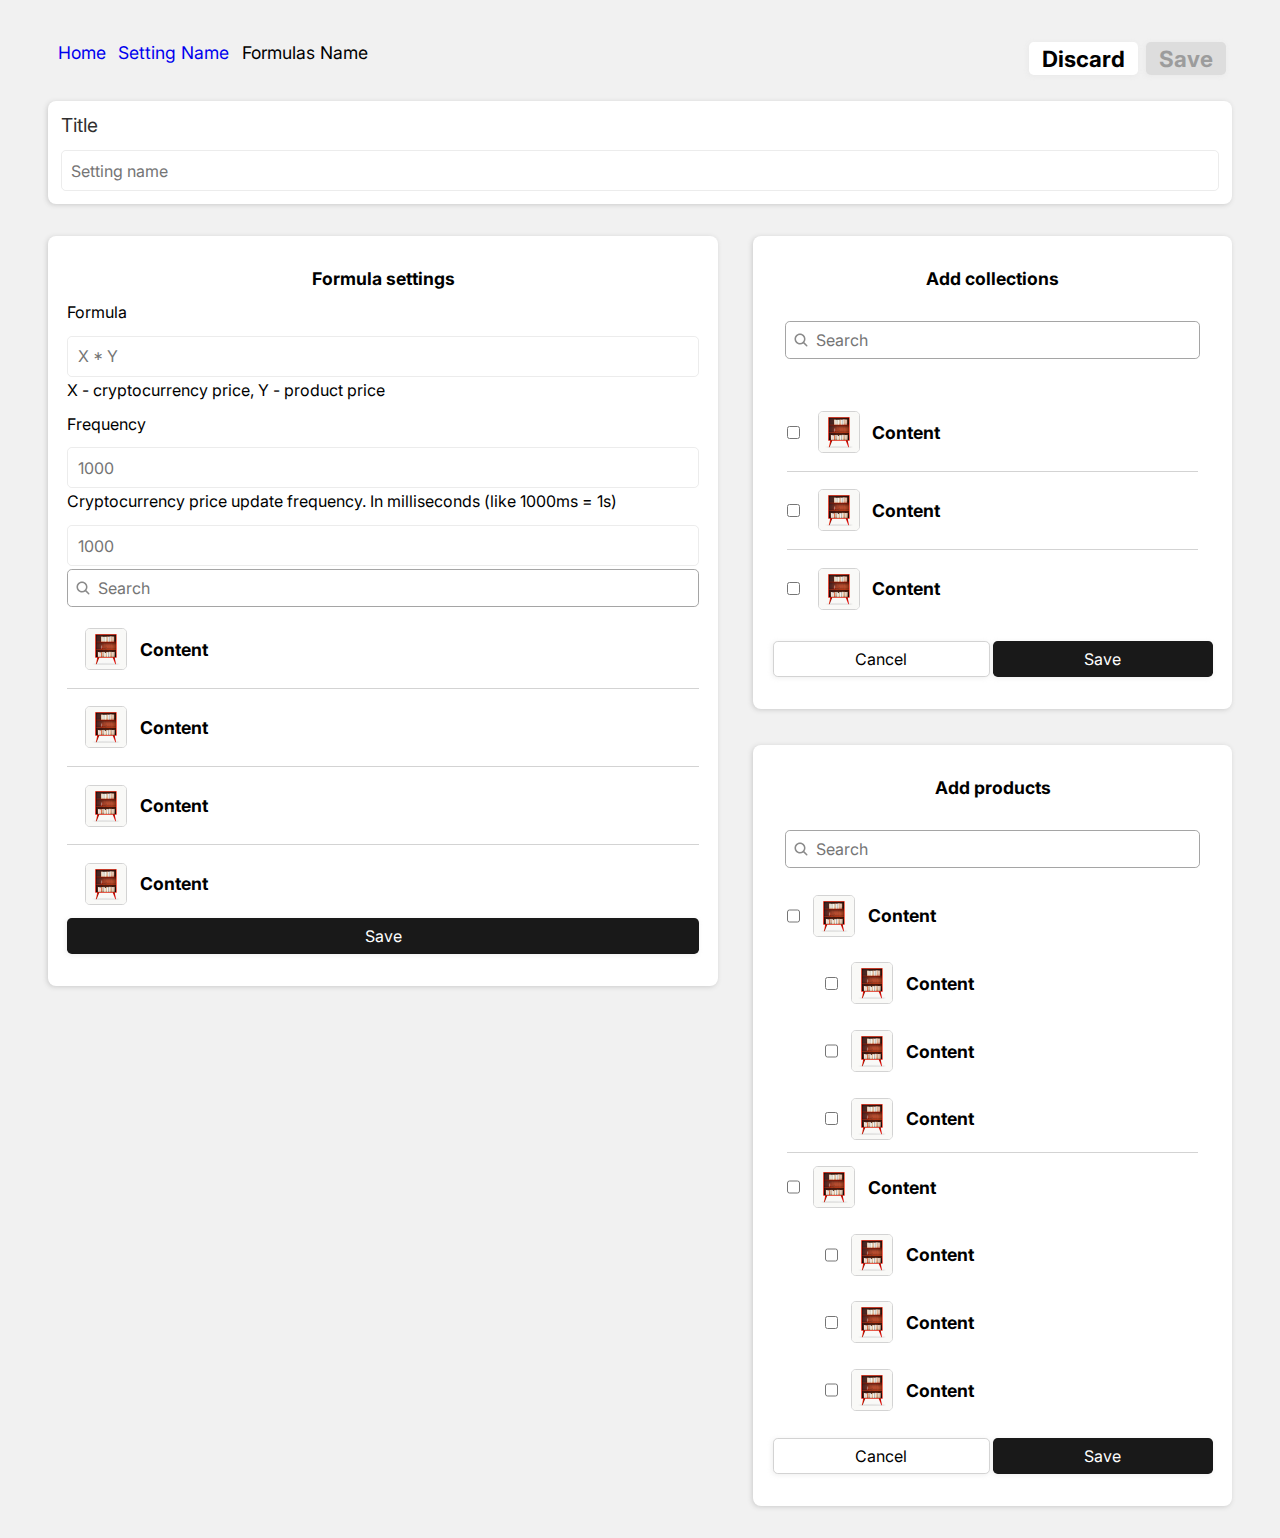
==== formula.html @ 31e48fc8 "name5" ====
<!DOCTYPE html>
<html lang="en">
  <head>
    <meta charset="UTF-8" />
    <meta name="viewport" content="width=device-width, initial-scale=1.0" />
    <link rel="stylesheet" href="assets/CSS/main.css" />
    <link rel="preconnect" href="https://fonts.googleapis.com" />
    <link rel="preconnect" href="https://fonts.gstatic.com" crossorigin />
    <link
      href="https://fonts.googleapis.com/css2?family=Inter:ital,opsz,wght@0,14..32,100..900;1,14..32,100..900&display=swap"
      rel="stylesheet"
    />

    <title>Shopify</title>
  </head>

  <body>
    <section class="container1">
      <div class="link_to_pr">
        <a href="index.html">Home</a>
        <a href="setting.html">Setting Name</a>
        <div>Formulas Name</div>
      </div>
      <div class="buttons">
        <button class="discard">Discard</button>
        <button class="save">Save</button>
      </div>
    </section>

    <div class="text_input">
      <div class="text_i_article">Title</div>
      <div class="text_i">
        <input type="text" placeholder="Setting name" class="text_input_lol" />
      </div>
    </div>
    <div class="flex_0">
      <div class="Containers_with_books_1">
        <div class="Formula_sq">
          <div class="t_1 t_1_0">Formula settings</div>
  
          <div class="article_of_sq">
            <div class="t_2 t_2_0">Formula</div>
            <div class="text_i">
              <input type="text" placeholder="X * Y" class="text_input_lol" />
            </div>
            <div class="t_2 t_2_0">
              X - cryptocurrency price, Y - product price
            </div>
          </div>
  
          <div class="article_of_sq">
            <div class="t_2 t_2_0">Frequency</div>
            <div class="text_i">
              <input type="text" placeholder="1000" class="text_input_lol" />
            </div>
            <div class="t_2 t_2_0">
              Cryptocurrency price update frequency. In milliseconds (like 1000ms
              = 1s)
            </div>
          </div>
  
          <div class="article_of_sq">
            <div class="text_i">
              <input type="text" placeholder="1000" class="text_input_lol" />
            </div>
          </div>
  
          <div class="books_container">
            <div class="search_0">
              <img src="assets/icons/Search.svg" alt="_search" />
              <input type="search" placeholder="Search" class="text_input_lol" />
            </div>
  
            <div class="books_content">
  
              <div class="book_content">
                <img class="book_icon" src="assets/icons/Book.svg" alt="_book" />
                <div class="book_content_title">Content</div>
              </div>
              <div class="book_content">
                <img class="book_icon" src="assets/icons/Book.svg" alt="_book" />
                <div class="book_content_title">Content</div>
              </div>
              <div class="book_content">
                <img class="book_icon" src="assets/icons/Book.svg" alt="_book" />
                <div class="book_content_title">Content</div>
              </div>
              <div class="book_content">
                <img class="book_icon" src="assets/icons/Book.svg" alt="_book" />
                <div class="book_content_title">Content</div>
              </div>
              <div class="book_content">
                <img class="book_icon" src="assets/icons/Book.svg" alt="_book" />
                <div class="book_content_title">Content</div>
              </div>
              <div class="book_content">
                <img class="book_icon" src="assets/icons/Book.svg" alt="_book" />
                <div class="book_content_title">Content</div>
              </div>
              <div class="book_content">
                <img class="book_icon" src="assets/icons/Book.svg" alt="_book" />
                <div class="book_content_title">Content</div>
              </div>
              <div class="book_content">
                <img class="book_icon" src="assets/icons/Book.svg" alt="_book" />
                <div class="book_content_title">Content</div>
              </div>
              <div class="book_content">
                <img class="book_icon" src="assets/icons/Book.svg" alt="_book" />
                <div class="book_content_title">Content</div>
              </div>
              <div class="book_content">
                <img class="book_icon" src="assets/icons/Book.svg" alt="_book" />
                <div class="book_content_title">Content1</div>
              </div>
  
            </div>
  
            <button class="book_save_button">Save</button>
  
          </div>
        </div>
      </div>
      <div class="Containers_with_books_2">
        <div class="Formula_sq">
          <div class="t_1 t_1_0">Add collections</div>
          <div class="search_0 search_0_1">
            <img src="assets/icons/Search.svg" alt="_search" />
            <input type="search" placeholder="Search" class="text_input_lol" />
          </div>
          <div class="checkboxes_with_buttons">
            <div class="checkboxes_list">
              <div class="div_with_selected_checkbox">
                <input class="selected_checkbox" type="checkbox">
                <div>Selected</div>
              </div>
              <div class="checkbox_square">
                  <input type="checkbox">
                  <div class="book_content">
                    <img class="book_icon" src="assets/icons/Book.svg" alt="_book" />
                    <div class="book_content_title">Content</div>
                  </div>
              </div>
              <div class="checkbox_square">
                <input type="checkbox">
                <div class="book_content">
                  <img class="book_icon" src="assets/icons/Book.svg" alt="_book" />
                  <div class="book_content_title">Content</div>
                </div>
              </div>
              <div class="checkbox_square">
                <input type="checkbox">
                <div class="book_content">
                  <img class="book_icon" src="assets/icons/Book.svg" alt="_book" />
                  <div class="book_content_title">Content</div>
                </div>
              </div>
            </div>
            <div class="buttons_list">
              <button class="book_cancel_button">Cancel</button>
              <button class="book_save_button">Save</button>
            </div>
          </div>
        </div>
        <div class="Formula_sq">
          <div class="t_1 t_1_0">Add products</div>
          <div class="search_0 search_0_1">
            <img src="assets/icons/Search.svg" alt="_search" />
            <input type="search" placeholder="Search" class="text_input_lol" />
          </div>
          <div class="checkboxes_with_buttons">
            <div class="checkboxes_list">
              <div class="checkbox_some">
                <div class="checkbox_square">
                  <input type="checkbox">
                  <div class="book_content">
                    <img class="book_icon" src="assets/icons/Book.svg" alt="_book" />
                    <div class="book_content_title">Content</div>
                  </div>
                </div>
                <div class="checkbox_square">
                  <input type="checkbox">
                  <div class="book_content">
                    <img class="book_icon" src="assets/icons/Book.svg" alt="_book" />
                    <div class="book_content_title">Content</div>
                  </div>
                </div>
                <div class="checkbox_square">
                  <input type="checkbox">
                  <div class="book_content">
                    <img class="book_icon" src="assets/icons/Book.svg" alt="_book" />
                    <div class="book_content_title">Content</div>
                  </div>
                </div>
                <div class="checkbox_square">
                  <input type="checkbox">
                  <div class="book_content">
                    <img class="book_icon" src="assets/icons/Book.svg" alt="_book" />
                    <div class="book_content_title">Content</div>
                  </div>
                </div>
              </div>
              <div class="checkbox_some">
                <div class="checkbox_square">
                  <input type="checkbox">
                  <div class="book_content">
                    <img class="book_icon" src="assets/icons/Book.svg" alt="_book" />
                    <div class="book_content_title">Content</div>
                  </div>
                </div>
                <div class="checkbox_square">
                  <input type="checkbox">
                  <div class="book_content">
                    <img class="book_icon" src="assets/icons/Book.svg" alt="_book" />
                    <div class="book_content_title">Content</div>
                  </div>
                </div>
                <div class="checkbox_square">
                  <input type="checkbox">
                  <div class="book_content">
                    <img class="book_icon" src="assets/icons/Book.svg" alt="_book" />
                    <div class="book_content_title">Content</div>
                  </div>
                </div>
                <div class="checkbox_square">
                  <input type="checkbox">
                  <div class="book_content">
                    <img class="book_icon" src="assets/icons/Book.svg" alt="_book" />
                    <div class="book_content_title">Content</div>
                  </div>
                </div>
              </div>
            </div>
            <div class="buttons_list">
              <button class="book_cancel_button">Cancel</button>
              <button class="book_save_button">Save</button>
            </div>
          </div>
        </div>
      </div>
    </div>
    </div>
  </body>
</html>
---- assets/CSS/main.css ----
@charset "UTF-8";
* {
  padding: 0px;
  margin: 0px;
  border: none;
}

*,
*::before,
*::after {
  box-sizing: border-box;
}

/* Links */
a, a:link, a:visited {
  text-decoration: none;
}

a:hover {
  text-decoration: none;
}

/* Common */
aside, nav, footer, header, section, main {
  display: block;
}

h1, h2, h3, h4, h5, h6, p {
  font-size: inherit;
  font-weight: inherit;
}

ul, ul li {
  list-style: none;
}

img {
  vertical-align: top;
}

img, svg {
  height: auto;
}

address {
  font-style: normal;
}

/* Form */
input, textarea, button, select {
  font-family: inherit;
  font-size: inherit;
  color: inherit;
  background-color: transparent;
}

input::-ms-clear {
  display: none;
}

button, input[type=submit] {
  display: inline-block;
  box-shadow: none;
  background-color: transparent;
  background: none;
  cursor: pointer;
}

input:focus, input:active,
button:focus, button:active {
  outline: none;
}

button::-moz-focus-inner {
  padding: 0;
  border: 0;
}

label {
  cursor: pointer;
}

legend {
  display: block;
}

button {
  background: none;
  border: none;
}

/* Медиа-запросы для экранов до 768px */
/* Медиа-запросы для экранов до 480px */
@media (max-width: 480px) {
  .formulas_s {
    margin: 1.4rem 0.8rem !important;
    border-radius: 0.5rem !important;
  }
  .formulas {
    min-width: 22rem !important;
    border-radius: 0.5rem !important;
  }
  .text_input {
    margin: 1rem !important;
    border-radius: 0.5rem !important;
  }
  .menu {
    flex-direction: column;
    width: 100%;
  }
  .link_to_pr {
    justify-content: center;
    width: 100%;
    padding: 0.8rem 1rem;
    background-color: white;
    align-items: center;
    flex-direction: column;
  }
  .link_to_pr a {
    align-items: center;
    text-align: center;
  }
  .link_to_pr div {
    text-align: center;
    background-color: rgba(0, 250, 137, 0.349);
    width: 100%;
    padding: 0.5rem;
  }
  .menu_button:last-child {
    border-bottom-left-radius: 0.3rem;
    border-bottom-right-radius: 0.3rem;
  }
  .menu_radio:first-child + .menu_button {
    border-top-right-radius: 0.3rem !important;
    border-bottom-left-radius: 0 !important;
  }
  .menu_button {
    padding: 0.5rem 0.8rem;
    width: 100%;
    text-align: center;
  }
  .container1 {
    margin: 0 !important;
    padding: 1rem !important;
    display: flex;
    justify-content: center;
    align-items: center;
    flex-direction: column !important;
    gap: 1rem;
  }
  .container1 .buttons {
    flex-direction: column;
    width: 100%;
  }
  .container1 .buttons button {
    border-radius: 0 !important;
    width: 100%;
    padding: 0.4rem;
  }
  .container1 .buttons button:last-child {
    border-bottom-left-radius: 2rem !important;
    border-bottom-right-radius: 2rem !important;
  }
  .flex_0 {
    flex-direction: column !important;
    margin: 1rem !important;
    gap: 0 !important;
  }
  .flex_0 .Formula_sq {
    margin: 0.5rem 0;
    border-radius: 0.5rem !important;
  }
  .flex_0 .Containers_with_books_2 {
    width: 100%;
    gap: 0;
  }
  .buttons_list {
    flex-direction: column;
  }
  .buttons_list button {
    border-radius: 0.5rem !important;
  }
}
body {
  background: #F1F1F1;
  font-family: "Inter";
  margin: 1rem;
}

h1 {
  color: #303030;
  font-size: 2rem;
}

.trash, .pen:hover, .discard:hover, .create_formula:hover, .save:hover {
  cursor: pointer;
}

/* 
-------------------------------------------------------------------
filter-page
-------------------------------------------------------------------
 */
.status {
  padding: 0.5rem;
}

.status div {
  display: inline;
  background-color: rgba(196, 196, 196, 0.3);
  padding: 0.2rem 0.5rem;
  border-radius: 0.5rem;
  margin-left: 0.5rem;
}

.st_active {
  background-color: rgba(0, 250, 137, 0.349) !important;
}

.settings {
  font-weight: bold;
  margin-top: 2rem;
  font-size: 2rem;
  margin: 1rem;
}

.container {
  margin: 1rem;
}

.table {
  background-color: white;
  border-radius: 0.5rem;
  box-shadow: -1px 1px 5px rgb(204, 204, 204);
  padding: 0 0.2rem;
  width: 100%;
  text-align: left;
  margin: 1rem 0;
  border-color: 1px solid rgba(196, 196, 196, 0.3294117647);
}
.table td {
  border-top: 1px solid rgba(196, 196, 196, 0.3294117647);
}

th, td {
  padding: 0.9rem;
}

.menu {
  background-color: white;
  width: 100%;
  display: flex;
  margin: 1rem 0;
  border-radius: 0.3rem;
  box-shadow: -1px 1px 5px rgb(204, 204, 204);
}

.menu_button {
  padding: 0.8rem 1.6rem;
}

.menu_button:hover {
  background-color: rgba(3, 110, 30, 0.61);
  color: white;
  transition: 0.25s;
}

.menu_button:active {
  background-color: rgba(7, 94, 66, 0.393);
  color: white;
  transition: 0;
}

.menu_radio {
  display: none;
}

.menu_radio:checked + .menu_button {
  background-color: black;
  color: white;
}

.menu_radio:first-child + .menu_button {
  border-radius: 0.3rem;
  border-bottom-right-radius: 0;
  border-top-right-radius: 0;
}

/* 
-------------------------------------------------------------------
settings-page
-------------------------------------------------------------------
*/
.container1 {
  display: flex;
  padding: 1.6rem;
  flex-direction: row;
}

.buttons {
  text-align: right;
  display: flex;
  gap: 0.5rem;
  margin: 0 0.8rem;
}

.link_to_pr {
  text-align: left;
  display: flex;
  flex: 1;
  font-size: 1.1rem;
  margin: 0 1rem;
  gap: 0.8rem;
}

.text_input {
  background-color: white;
  border-radius: 0.5rem;
  box-shadow: -1px 1px 5px rgb(204, 204, 204);
  max-width: 100%;
  padding: 0.8rem;
  margin: 2rem;
  margin-top: 0;
}

.text_i {
  border-collapse: collapse;
  border: 1px solid rgba(196, 196, 196, 0.3294117647);
  padding: 0.6rem;
  border-radius: 0.3rem;
}

.text_i_article {
  color: #303030;
  font-size: 1.2rem;
  margin: 0 0 0.8rem 0;
}

.text_input_lol {
  width: 100%;
}

.discard, .create_formula, .save {
  box-shadow: -1px 1px 5px rgba(229, 229, 229, 0.649);
  display: flex;
  justify-content: center;
  align-items: center;
  font-size: 1.4rem;
  font-weight: bold;
}

.discard {
  background-color: white;
  padding: 0.2rem 0.8rem;
  border-radius: 0.3rem;
}

.discard:hover {
  background-color: #bef2ff;
}

.create_formula {
  background-color: rgb(25, 25, 25);
  padding: 0.2rem 1.2rem;
  border-radius: 0.3rem;
  color: white;
}

.save {
  background-color: rgb(221, 221, 221);
  color: rgb(156, 156, 156);
  padding: 0.2rem 0.8rem;
  border-radius: 0.3rem;
}

.empty-state {
  background-color: white;
  border-radius: 0.5rem;
  box-shadow: -1px 1px 5px rgb(204, 204, 204);
  display: flex;
  justify-content: center;
  align-items: center;
  margin: 0 auto;
  min-height: 26rem;
  min-width: 18rem;
  max-width: 40vw;
  height: 44vh;
  flex-direction: column;
  gap: 0.8rem;
}

.t_1 {
  margin: 0 0.5rem;
  font-size: 1.1rem;
  font-weight: bold;
  text-align: center;
}

.b_0 {
  box-shadow: -1px 1px 5px rgba(229, 229, 229, 0.649);
  display: flex;
  justify-content: center;
  align-items: center;
  background-color: rgb(25, 25, 25);
  color: white;
  font-weight: bold;
  padding: 0.4rem;
  width: 2.2rem;
  border-radius: 0.5rem;
}

.image_0 {
  min-height: 10rem;
  height: 23.6vh;
}

.formulas_s {
  background-color: white;
  border-radius: 0.5rem;
  box-shadow: -1px 1px 5px rgb(204, 204, 204);
  padding: 1rem;
  max-width: 100%;
  background-color: white;
  border-radius: 2rem;
  margin: 1.4rem 2.2rem;
}

.table_formulas {
  width: 100%;
  padding: 0.5rem;
  text-align: left;
  font-size: 1rem;
}

.formulas_article {
  font-weight: bold;
  font-size: 2rem;
}

/* 
-------------------------------------------------------------------
formulas-page
-------------------------------------------------------------------
*/
.flex_0 {
  display: flex;
  align-items: flex-start;
  gap: 2.2rem;
  margin: 2rem;
}

.Formula_sq {
  background-color: white;
  border-radius: 0.5rem;
  box-shadow: -1px 1px 5px rgb(204, 204, 204);
  padding: 2rem 1.2rem;
  width: 100%;
}

.Containers_with_books_1 {
  display: flex;
  flex: 1.4;
}

.Containers_with_books_2 {
  display: flex;
  flex: 1;
  flex-direction: column;
  gap: 2.2rem;
}

.article_of_sq {
  margin-bottom: 0.2rem;
}

.t_1_0 {
  margin-bottom: 0.8rem;
}

.t_2_0 {
  margin-top: 0.2rem;
  margin-bottom: 0.85rem;
}

.search_0 {
  border: 1px solid #a5a5a5;
  padding: 0.5rem;
  border-radius: 0.3rem;
  display: flex;
  gap: 0.5rem;
}

.book_container {
  border: 1px solid #a5a5a5;
  padding: 0.9rem;
  display: flex;
  border-radius: 0.5rem;
  flex-direction: column;
  margin-top: 1.6rem;
}

.book_content {
  display: flex;
  gap: 0.8rem;
  padding: 1.1rem;
  border-bottom: 1px solid #d3d3d3;
}

.book_icon {
  border-radius: 0.3rem;
  border: 1px solid #d3d3d3;
}

.book_content_title {
  font-size: 1.1rem;
  font-weight: bold;
  align-self: center;
}

.books_content .book_content:last-child {
  border: none;
}

.book_save_button {
  box-shadow: -1px 1px 5px rgba(229, 229, 229, 0.649);
  display: flex;
  justify-content: center;
  align-items: center;
  width: 100%;
  padding: 0.5rem;
  background-color: rgb(25, 25, 25);
  color: white;
  border-radius: 0.3rem;
}

.books_content {
  overflow: auto;
  max-height: 19rem;
  margin: 0.2rem 0;
}

.checkboxes_list {
  display: flex;
  flex-direction: column;
  align-items: flex-start;
  padding: 0.9rem;
}

.search_0_1 {
  margin: 2rem 0.8rem;
  margin-bottom: 0;
}

.checkbox_square {
  width: 100%;
  display: flex;
  border-bottom: 1px solid #d3d3d3;
}
.checkbox_square .book_content {
  border-bottom: none;
}

.buttons_list {
  width: 100%;
  display: flex;
  gap: 0.2rem;
}

.book_cancel_button {
  box-shadow: -1px 1px 5px rgba(229, 229, 229, 0.649);
  display: flex;
  justify-content: center;
  align-items: center;
  width: 100%;
  background-color: white;
  color: black;
  padding: 0.3rem;
  border-radius: 0.3rem;
  border: 1px solid #d3d3d3;
}

.checkbox_square:last-child {
  border: none;
}

.checkbox_some {
  display: flex;
  flex-direction: column;
  width: 100%;
  border-bottom: 1px solid #d3d3d3;
}

.checkbox_some .checkbox_square {
  padding-left: 2.4rem;
  border: none;
}

.checkbox_some .checkbox_square:first-child {
  padding-left: 0;
}

.checkbox_some:last-child {
  border: none;
}

.checkbox_some .checkbox_square .book_content {
  padding: 0.8rem;
}

.div_with_selected_checkbox {
  display: flex;
  gap: 0.8rem;
  visibility: hidden;
}

.nav {
  display: flex;
  justify-content: space-between;
  align-items: center;
}

.btn-primary {
  padding: 0.6rem;
  background-color: rgb(25, 25, 25);
  color: white;
  margin-right: 1rem;
  border-radius: 0.3rem;
}

.shablon {
  display: none;
}

.setting_em {
  min-height: 26rem;
  min-width: 18rem;
  max-width: 50vw;
  height: 64vh;
}

.hidden {
  display: none;
}
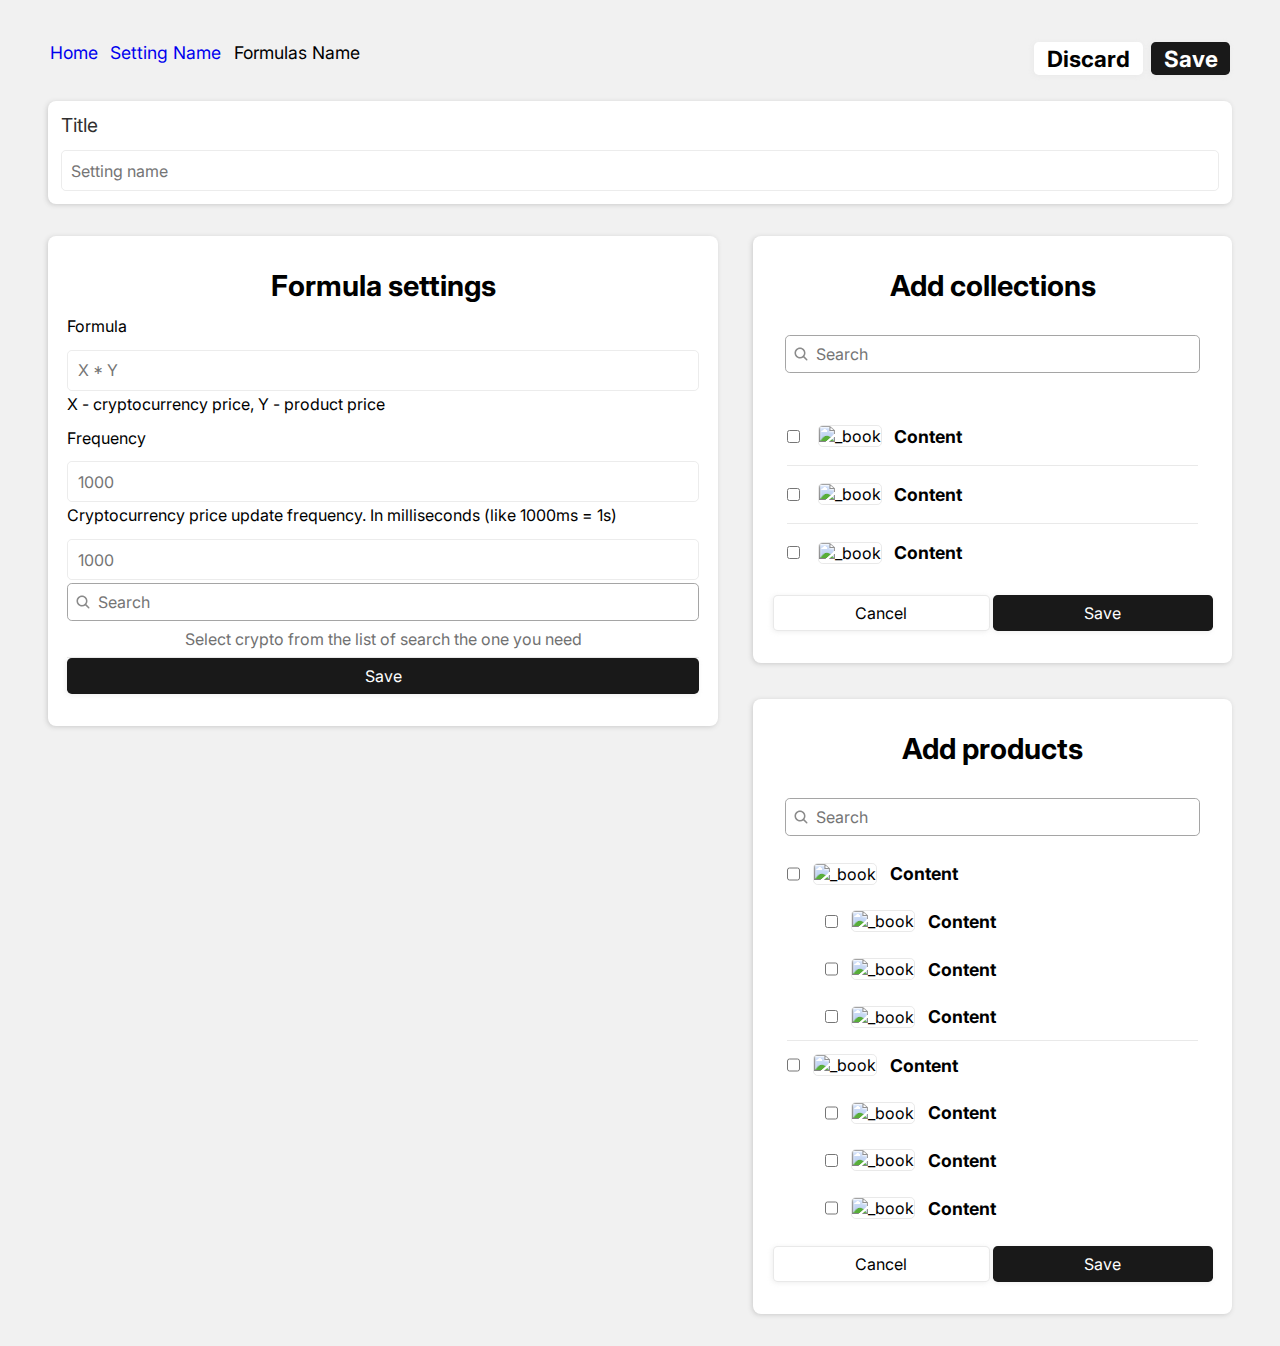
==== commit 067c9b8d: "name8" ====
--- a/formula.html
+++ b/formula.html
@@ -30,7 +30,7 @@
     <div class="text_input">
       <div class="text_i_article">Title</div>
       <div class="text_i">
-        <input type="text" placeholder="Setting name" class="text_input_lol" />
+        <input type="text" placeholder="Setting name" class="text_input_lol" id="formulaTitleInput" />
       </div>
     </div>
     <div class="flex_0">
@@ -41,7 +41,7 @@
           <div class="article_of_sq">
             <div class="t_2 t_2_0">Formula</div>
             <div class="text_i">
-              <input type="text" placeholder="X * Y" class="text_input_lol" />
+              <input type="text" placeholder="X * Y" class="text_input_lol" id="formulaInput" />
             </div>
             <div class="t_2 t_2_0">
               X - cryptocurrency price, Y - product price
@@ -51,7 +51,7 @@
           <div class="article_of_sq">
             <div class="t_2 t_2_0">Frequency</div>
             <div class="text_i">
-              <input type="text" placeholder="1000" class="text_input_lol" />
+              <input type="text" placeholder="1000" class="text_input_lol" id="frequencyInput"/>
             </div>
             <div class="t_2 t_2_0">
               Cryptocurrency price update frequency. In milliseconds (like 1000ms
@@ -68,55 +68,20 @@
           <div class="books_container">
             <div class="search_0">
               <img src="assets/icons/Search.svg" alt="_search" />
-              <input type="search" placeholder="Search" class="text_input_lol" />
-            </div>
-  
-            <div class="books_content">
-  
-              <div class="book_content">
-                <img class="book_icon" src="assets/icons/Book.svg" alt="_book" />
-                <div class="book_content_title">Content</div>
-              </div>
-              <div class="book_content">
-                <img class="book_icon" src="assets/icons/Book.svg" alt="_book" />
-                <div class="book_content_title">Content</div>
-              </div>
-              <div class="book_content">
-                <img class="book_icon" src="assets/icons/Book.svg" alt="_book" />
-                <div class="book_content_title">Content</div>
-              </div>
-              <div class="book_content">
-                <img class="book_icon" src="assets/icons/Book.svg" alt="_book" />
-                <div class="book_content_title">Content</div>
-              </div>
-              <div class="book_content">
-                <img class="book_icon" src="assets/icons/Book.svg" alt="_book" />
-                <div class="book_content_title">Content</div>
-              </div>
-              <div class="book_content">
-                <img class="book_icon" src="assets/icons/Book.svg" alt="_book" />
-                <div class="book_content_title">Content</div>
-              </div>
-              <div class="book_content">
-                <img class="book_icon" src="assets/icons/Book.svg" alt="_book" />
-                <div class="book_content_title">Content</div>
-              </div>
-              <div class="book_content">
-                <img class="book_icon" src="assets/icons/Book.svg" alt="_book" />
-                <div class="book_content_title">Content</div>
-              </div>
-              <div class="book_content">
-                <img class="book_icon" src="assets/icons/Book.svg" alt="_book" />
-                <div class="book_content_title">Content</div>
-              </div>
-              <div class="book_content">
-                <img class="book_icon" src="assets/icons/Book.svg" alt="_book" />
-                <div class="book_content_title">Content1</div>
-              </div>
-  
-            </div>
-  
-            <button class="book_save_button">Save</button>
+              <input type="search" placeholder="Search" class="text_input_lol" id="searchCurrency" />
+            </div>
+            <div class="t-stylish">Select crypto from the list of search the one you need</div>
+            <div class="books_content hidden">
+              <div class="book_content hidden">
+                <label class="book_radio">
+                  <input type="radio" name="bookOption" value="content" class="book_input" />
+                  <img class="book_icon" src="assets/icons/Book.svg" alt="Book" />
+                  <span class="book_content_title">Content</span>
+                </label>
+              </div>
+            </div>
+  
+            <button class="book_save_button" id="saveCurrency">Save</button>
   
           </div>
         </div>
@@ -240,5 +205,6 @@
       </div>
     </div>
     </div>
+    <script src="assets/src/scripts/formula.js"></script>
   </body>
 </html>--- a/assets/CSS/main.css
+++ b/assets/CSS/main.css
@@ -92,6 +92,9 @@
 /* Медиа-запросы для экранов до 768px */
 /* Медиа-запросы для экранов до 480px */
 @media (max-width: 480px) {
+  .menu {
+    max-height: none !important;
+  }
   .formulas_s {
     margin: 1.4rem 0.8rem !important;
     border-radius: 0.5rem !important;
@@ -221,7 +224,6 @@
   font-weight: bold;
   margin-top: 2rem;
   font-size: 2rem;
-  margin: 1rem;
 }
 
 .container {
@@ -249,6 +251,7 @@
 .menu {
   background-color: white;
   width: 100%;
+  max-height: 3rem;
   display: flex;
   margin: 1rem 0;
   border-radius: 0.3rem;
@@ -256,11 +259,11 @@
 }
 
 .menu_button {
-  padding: 0.8rem 1.6rem;
+  padding: 0.9rem 1.6rem;
 }
 
 .menu_button:hover {
-  background-color: rgba(3, 110, 30, 0.61);
+  background-color: rgb(255, 0, 0);
   color: white;
   transition: 0.25s;
 }
@@ -276,8 +279,7 @@
 }
 
 .menu_radio:checked + .menu_button {
-  background-color: black;
-  color: white;
+  border-bottom: 3px solid rgb(255, 0, 0);
 }
 
 .menu_radio:first-child + .menu_button {
@@ -301,7 +303,7 @@
   text-align: right;
   display: flex;
   gap: 0.5rem;
-  margin: 0 0.8rem;
+  margin: 0 0.5rem;
 }
 
 .link_to_pr {
@@ -309,7 +311,7 @@
   display: flex;
   flex: 1;
   font-size: 1.1rem;
-  margin: 0 1rem;
+  margin: 0 0.5rem;
   gap: 0.8rem;
 }
 
@@ -355,10 +357,6 @@
   border-radius: 0.3rem;
 }
 
-.discard:hover {
-  background-color: #bef2ff;
-}
-
 .create_formula {
   background-color: rgb(25, 25, 25);
   padding: 0.2rem 1.2rem;
@@ -367,10 +365,14 @@
 }
 
 .save {
-  background-color: rgb(221, 221, 221);
-  color: rgb(156, 156, 156);
+  background-color: rgb(25, 25, 25);
+  color: white;
   padding: 0.2rem 0.8rem;
   border-radius: 0.3rem;
+}
+
+.discard:hover, .save:hover, .create_formula:hover {
+  opacity: 0.95;
 }
 
 .empty-state {
@@ -383,15 +385,15 @@
   margin: 0 auto;
   min-height: 26rem;
   min-width: 18rem;
-  max-width: 40vw;
-  height: 44vh;
+  max-width: 50vw;
+  height: 64vh;
   flex-direction: column;
   gap: 0.8rem;
 }
 
 .t_1 {
   margin: 0 0.5rem;
-  font-size: 1.1rem;
+  font-size: 1.8rem;
   font-weight: bold;
   text-align: center;
 }
@@ -404,7 +406,7 @@
   background-color: rgb(25, 25, 25);
   color: white;
   font-weight: bold;
-  padding: 0.4rem;
+  padding: 0.5rem;
   width: 2.2rem;
   border-radius: 0.5rem;
 }
@@ -421,8 +423,12 @@
   padding: 1rem;
   max-width: 100%;
   background-color: white;
-  border-radius: 2rem;
-  margin: 1.4rem 2.2rem;
+  border-radius: 0.5rem;
+  margin: 1.4rem 2rem;
+}
+
+.linkToFormulasPage:hover {
+  cursor: pointer;
 }
 
 .table_formulas {
@@ -503,12 +509,12 @@
   display: flex;
   gap: 0.8rem;
   padding: 1.1rem;
-  border-bottom: 1px solid #d3d3d3;
+  border-bottom: 1px solid rgba(208, 208, 208, 0.462745098);
 }
 
 .book_icon {
   border-radius: 0.3rem;
-  border: 1px solid #d3d3d3;
+  border: 1px solid rgba(208, 208, 208, 0.462745098);
 }
 
 .book_content_title {
@@ -534,8 +540,8 @@
 }
 
 .books_content {
-  overflow: auto;
-  max-height: 19rem;
+  overflow: hidden;
+  max-height: 14.25rem;
   margin: 0.2rem 0;
 }
 
@@ -554,7 +560,7 @@
 .checkbox_square {
   width: 100%;
   display: flex;
-  border-bottom: 1px solid #d3d3d3;
+  border-bottom: 1px solid rgba(208, 208, 208, 0.462745098);
 }
 .checkbox_square .book_content {
   border-bottom: none;
@@ -576,7 +582,7 @@
   color: black;
   padding: 0.3rem;
   border-radius: 0.3rem;
-  border: 1px solid #d3d3d3;
+  border: 1px solid rgba(208, 208, 208, 0.462745098);
 }
 
 .checkbox_square:last-child {
@@ -587,7 +593,7 @@
   display: flex;
   flex-direction: column;
   width: 100%;
-  border-bottom: 1px solid #d3d3d3;
+  border-bottom: 1px solid rgba(208, 208, 208, 0.462745098);
 }
 
 .checkbox_some .checkbox_square {
@@ -620,24 +626,37 @@
 }
 
 .btn-primary {
-  padding: 0.6rem;
   background-color: rgb(25, 25, 25);
   color: white;
-  margin-right: 1rem;
-  border-radius: 0.3rem;
+  border-radius: 0.3rem;
+  padding: 0.6rem;
 }
 
 .shablon {
   display: none;
 }
 
-.setting_em {
-  min-height: 26rem;
-  min-width: 18rem;
-  max-width: 50vw;
-  height: 64vh;
-}
-
 .hidden {
   display: none;
+}
+
+#home {
+  cursor: pointer;
+}
+
+.t-stylish {
+  padding: 0.5rem 0 0.5rem 0;
+  text-align: center;
+  color: rgb(113, 113, 113);
+  border-bottom: 1px solid rgba(208, 208, 208, 0.462745098);
+}
+
+.book_input {
+  display: none;
+}
+
+.book_radio {
+  display: flex;
+  gap: 0.8rem;
+  width: 100%;
 }